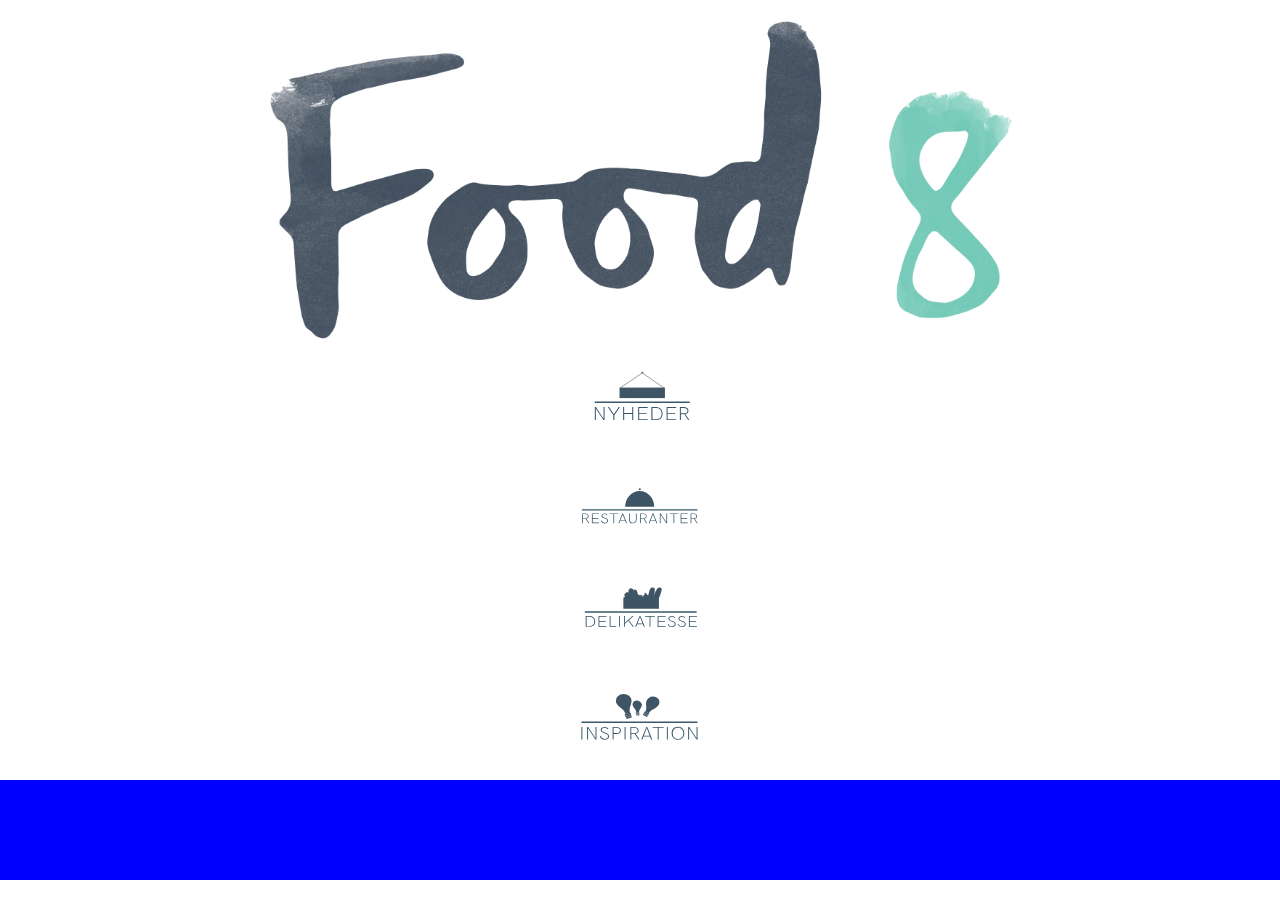
==== index.html @ 8dcc7336 "added header" ====
<!DOCTYPE html>
<html id="index" lang="da">

<head>
    <meta charset="utf-8">
    <meta name="viewport" content="width=device-width, initial-scale=1.0">
    <title>Food8 - Din digitale foodcourt</title>
    <link rel="stylesheet" href="style.css">
</head>

<body>
    <section id="splash">
        <div class="indexicon"><img src="images/logo/logo.png" alt="icon"></div>

        <nav id="navindex">

            <div id="button1" class="navbutton"><a href="nyheder.html">
            <img class="navicon" src="images/icon/icon_menu_nyheder.svg" alt="">
        </a></div>
            <div id="button2" class="navbutton"> <a href="restauranter.html">
            <img class="navicon" src="images/icon/icon_menu_restauranter.svg" alt="">
        </a></div>
            <div id="button3" class="navbutton"> <a href="delikatesser.html">
            <img class="navicon" src="images/icon/icon_menu_delikatesse.svg" alt="">
        </a></div>
            <div id="button4" class="navbutton"> <a href="inspirationer.html">
    <img class="navicon" src="images/icon/icon_menu_inspiration.svg" alt="">
</a></div>
        </nav>
    </section>

    <footer></footer>
    <script></script>
</body>


</html>
---- style.css ----
* {
    margin: 0;
    padding: 0;
}

/******* general******/

body {
    background-image: url(images/baggrund/baggrund_mobil_side.jpg);
    background-size: cover;
}

h2 {
    font-size: 1.2em;
    text-align: center;
    font-family: 'HKGrotesk';
}

p {
    font-family: 'HKGrotesk';
    font-size: 0.9em;
}


@font-face {
    font-family: HKGrotesk;
    src: url(HKGrotesk-Regular.woff2);
}

header {

    margin-top: 5vw;
    height: 150px;
    width: 100%;
    height: 150px;
    width: 100%;

}

.icon {
    width: auto;
    height: 5vw;

}


footer {
    height: 100px;
    width: 100%;
    background-color: blue;

}

/***** index *****/

.indexicon {
    text-align: center;

}

.indexicon img {
    height: 25vw;
    width: auto;
}

#splash {
    width: 100%;
    height: 100%;
    background-image: url(images/baggrund/baggrund_mobil_index.jpg);
    background-size: cover;
    padding-top: 20px;
    text-align: center;

}

#navindex {

    display: flex;
    flex-direction: column;
    align-items: center;
}

.navbutton {
    margin: 0;
    height: auto;
    width: 130px;

    margin: 20px;



}

.navbutton:hover {
    transform: scale(1.1, 1.1);
    transition: transform 0.1s;
}


.navicon {}

/****nyheder******/

.newscontainer {
    margin: 20px;
    background-color: aqua;
    padding: 30px;
}

article {
    padding: 10px;
    font-family: 'HKGrotesk';
}

article a {
    font-size: 0.9em;
    text-decoration: none;
    font-weight: 800;
    color: black;
}

article a:hover {
    font-size: 1em;
    text-decoration: none;
    font-weight: 800;
    transition: font-size 0.1s;

}

.newscontainerbg {
    margin: 10px;
    background-color: darkslategray;
    padding: 10px;
}

.big_img img {
    width: 100%;
}

.nyhed {
    padding: 0px;

}

.newsarticle {
    background-color: aliceblue;
}
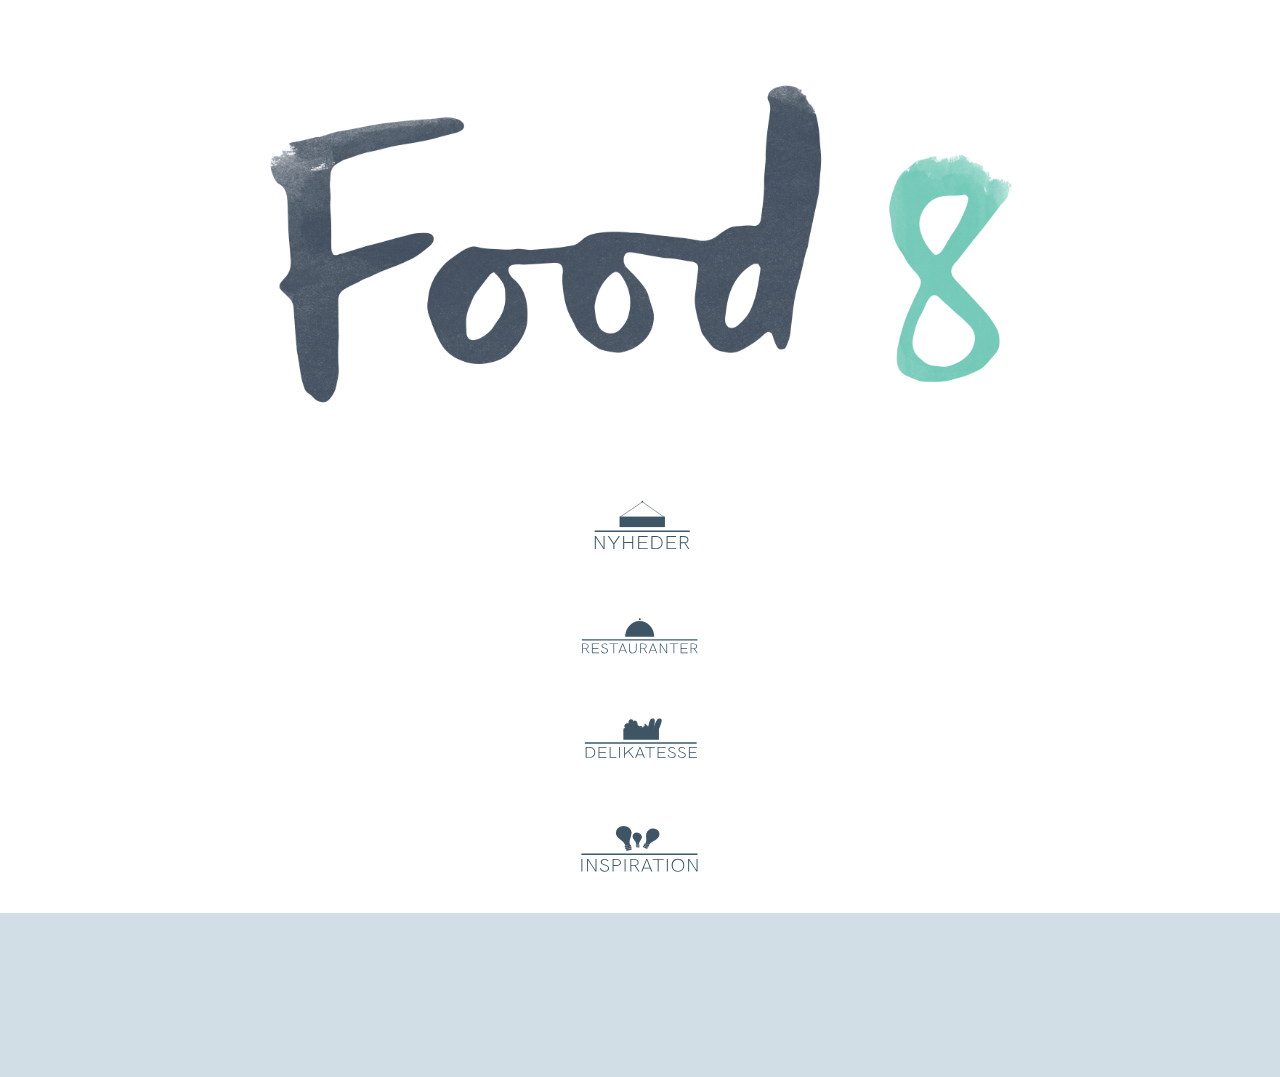
==== commit 5d90c2d6: "sameheader" ====
--- a/index.html
+++ b/index.html
@@ -10,7 +10,9 @@
 
 <body>
     <section id="splash">
-        <div class="indexicon"><img src="images/logo/logo.png" alt="icon"></div>
+        <header>
+            <div class="indexicon"><a href="index.html"><img src="images/logo/logo.png" alt="icon"></a></div>
+        </header>
 
         <nav id="navindex">
 
--- a/style.css
+++ b/style.css
@@ -8,6 +8,7 @@
 body {
     background-image: url(images/baggrund/baggrund_mobil_side.jpg);
     background-size: cover;
+    font-family: 'HKGrotesk';
 }
 
 h2 {
@@ -28,11 +29,8 @@
 }
 
 header {
-
     margin-top: 5vw;
-    height: 150px;
-    width: 100%;
-    height: 150px;
+    margin-bottom: 5vw;
     width: 100%;
 
 }
@@ -45,10 +43,48 @@
 
 
 footer {
-    height: 100px;
+    height: 164px;
     width: 100%;
     background-color: blue;
-
+    background-color: rgba(177, 199, 211, 0.59);
+    color: #475665;
+    text-align: center;
+
+}
+
+footer p {
+
+    font-size: 0.5em;
+}
+
+.footercontent {
+    padding: 5px;
+    display: block;
+    opacity: 1;
+    text-align: center;
+    font-size: 1.2em;
+    font-weight: 600;
+
+}
+
+.footericon {
+
+    height: 30px;
+    width: auto;
+
+}
+
+.stroem {
+    height: 30px;
+}
+
+.footercontact {
+    display: flex;
+    justify-content: flex-end
+}
+
+.footercontact img {
+    height: 40px;
 }
 
 /***** index *****/
@@ -82,11 +118,16 @@
 
 .navbutton {
     margin: 0;
+    height: 50px;
+    width: 50px;
+
+    margin: 20px;
+
+    border-radius: 50%;
     height: auto;
     width: 130px;
 
     margin: 20px;
-
 
 
 }
@@ -103,7 +144,7 @@
 
 .newscontainer {
     margin: 20px;
-    background-color: aqua;
+    background-color: rgb(98, 127, 140);
     padding: 30px;
 }
 
@@ -127,10 +168,11 @@
 
 }
 
-.newscontainerbg {
+#newscontainerbg {
     margin: 10px;
-    background-color: darkslategray;
-    padding: 10px;
+    background-color: rgba(057, 087, 097, 0.9);
+    padding: 5px;
+    box-shadow: 1px 5px 8px rgba(0, 0, 0, 0.75);
 }
 
 .big_img img {
@@ -144,4 +186,24 @@
 
 .newsarticle {
     background-color: aliceblue;
-}
+
+}
+
+
+/*restauranter*/
+
+#rescontainerbg {
+    margin: 10px;
+    background-color: rgba(057, 087, 097, 0.9);
+    padding: 5px;
+    box-shadow: 1px 5px 8px rgba(0, 0, 0, 0.75);
+}
+
+
+.rescontainer {
+    margin: 25px;
+    background-position: center;
+    padding: 20px;
+    height: 200px;
+    background-repeat: no-repeat;
+}
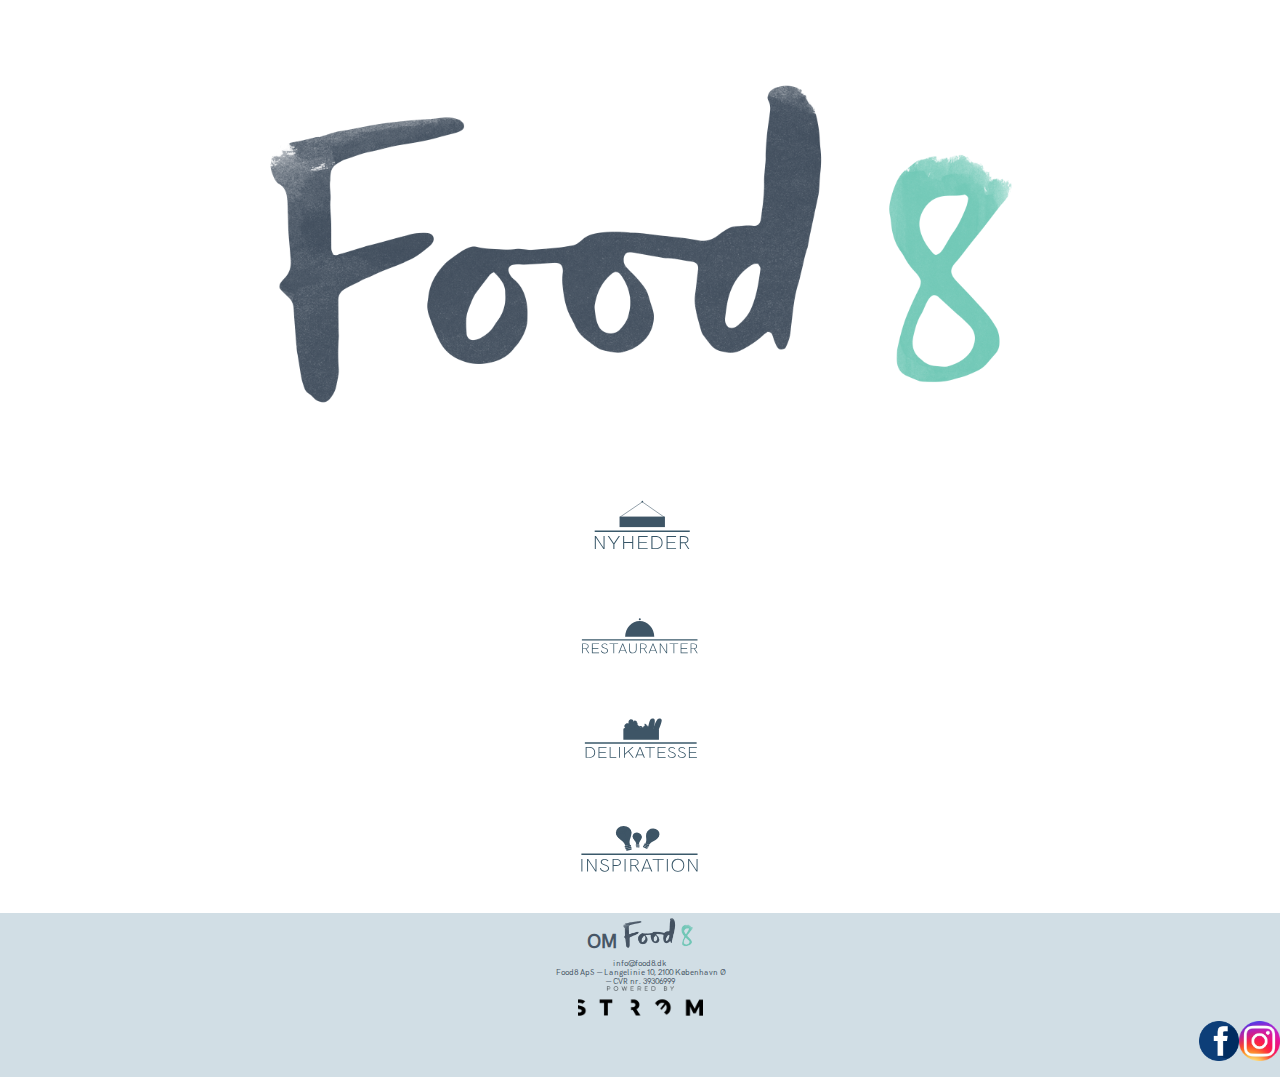
==== commit 9fd5d262: "footerindex" ====
--- a/index.html
+++ b/index.html
@@ -31,7 +31,17 @@
         </nav>
     </section>
 
-    <footer></footer>
+    <footer>
+        <div class="footercontent"> OM <img src="images/logo/logo.png" class="footericon" alt=""></div>
+
+
+        <p>
+            info@food8.dk<br> Food8 ApS — Langelinie 10, 2100 København Ø<br> — CVR nr. 39306999<br></p>
+        <img src="images/logo/stroem_logo.png" alt="stroem" class="stroem">
+        <div class="footercontact">
+            <a href="https://www.facebook.com/food8dk/"><img src="images/icon/facebook.png" alt="facelogo"></a>
+            <a href="https://www.instagram.com/food8dk/"><img src="images/icon/instagram-colourful-icon.png" alt="instalogo"></a></div>
+    </footer>
     <script></script>
 </body>
 
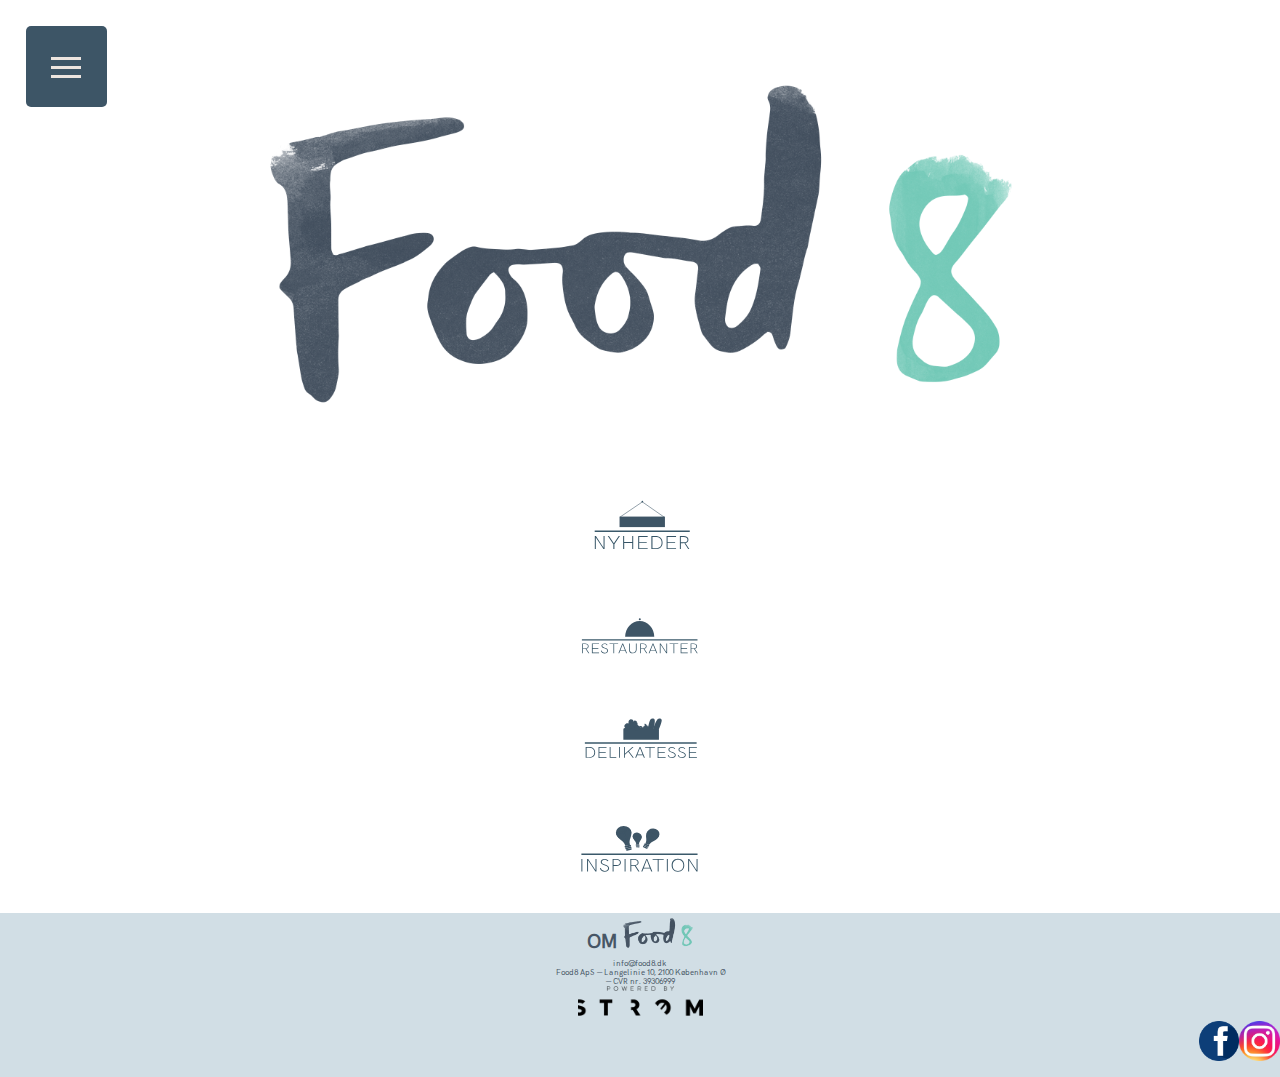
==== commit 425b6e59: "burger JS and css + buttonfix" ====
--- a/index.html
+++ b/index.html
@@ -9,9 +9,27 @@
 </head>
 
 <body>
+    <div class="accordion">
+        <div class="bar1"></div>
+        <div class="bar2"></div>
+        <div class="bar3"></div>
+    </div>
+
+
+    <nav id="normalMenu">
+        <div class="MenuBackdrop"> </div>
+        <div class="buttons">
+            <a href="nyheder.html"><button class="buttonnews">Nyheder</button></a>
+            <a href="restauranter.html"><button class="buttonres">Restauranter</button></a>
+            <a href="delikatesser.html"><button class="buttondeli">Delikatesser</button></a>
+            <a href="inspirationer.html"><button class="buttoninsp">Inspiration</button></a>
+
+        </div>
+    </nav>
     <section id="splash">
         <header>
             <div class="indexicon"><a href="index.html"><img src="images/logo/logo.png" alt="icon"></a></div>
+
         </header>
 
         <nav id="navindex">
@@ -42,7 +60,21 @@
             <a href="https://www.facebook.com/food8dk/"><img src="images/icon/facebook.png" alt="facelogo"></a>
             <a href="https://www.instagram.com/food8dk/"><img src="images/icon/instagram-colourful-icon.png" alt="instalogo"></a></div>
     </footer>
-    <script></script>
+    <script>
+        let acc = document.getElementsByClassName("accordion");
+        var i;
+        for (i = 0; i < acc.length; i++) {
+            acc[i].addEventListener("click", function() {
+                this.classList.toggle("active");
+                let panel = this.nextElementSibling;
+                if (panel.style.display === "inline-block") {
+                    panel.style.display = "none";
+                } else {
+                    panel.style.display = "inline-block";
+                }
+            });
+        }
+    </script>
 </body>
 
 
--- a/style.css
+++ b/style.css
@@ -146,6 +146,7 @@
     margin: 20px;
     background-color: rgb(98, 127, 140);
     padding: 30px;
+    box-shadow: 1px 5px 8px rgba(0, 0, 0, 0.20);
 }
 
 article {
@@ -172,21 +173,57 @@
     margin: 10px;
     background-color: rgba(057, 087, 097, 0.9);
     padding: 5px;
-    box-shadow: 1px 5px 8px rgba(0, 0, 0, 0.75);
-}
+    box-shadow: 1px 5px 8px rgba(0, 0, 0, 0.20);
+}
+
 
 .big_img img {
     width: 100%;
 }
 
-.nyhed {
-    padding: 0px;
-
+.nyhed p {
+    margin: 10px;
+    margin-left: 5px;
+
+}
+
+nyhed a {
+    color: #475665;
+}
+
+.newscontainerbg
+/** enkelt nyhed **/
+
+    {
+    margin: 10px;
+    background-color: rgba(176, 203, 209, 0.9);
+    padding: 5px;
+    box-shadow: 1px 5px 8px rgba(0, 0, 0, 0.20);
+    color: #475665;
+    background-color: aliceblue
+}
+
+.newscontainerbg h2 {
+    text-align: left;
+    margin-top: 2vw;
 }
 
 .newsarticle {
     background-color: aliceblue;
 
+
+}
+
+.backbutton {
+    position: absolute;
+    top: 35vw;
+    left: 2vw;
+    background-image: url(images/nav_circles/back_button.png);
+    background-size: contain;
+    height: 50px;
+    width: 50px;
+    border-radius: 50px;
+    box-shadow: 1px 5px 8px rgba(0, 0, 0, 0.20);
 }
 
 
@@ -194,16 +231,198 @@
 
 #rescontainerbg {
     margin: 10px;
+    margin-top: 0;
+    margin-bottom: 0;
     background-color: rgba(057, 087, 097, 0.9);
     padding: 5px;
-    box-shadow: 1px 5px 8px rgba(0, 0, 0, 0.75);
+    box-shadow: 1px 5px 8px rgba(0, 0, 0, 0.20);
 }
 
 
 .rescontainer {
     margin: 25px;
     background-position: center;
-    padding: 20px;
+    padding: 30px;
     height: 200px;
     background-repeat: no-repeat;
-}
+
+
+}
+
+/****enkelt restaurant****/
+
+#menu {
+    text-align: center;
+    margin: 10px;
+    margin-top: 0;
+    margin-bottom: 0;
+    background-color: rgba(176, 203, 209, 0.59);
+    padding: 5px;
+    box-shadow: 1px 5px 8px rgba(0, 0, 0, 0.20);
+    color: #475665;
+}
+
+#menu img {
+    height: 50px;
+    text-align: center;
+}
+
+#contact {
+    margin: 10px;
+    padding: 2vw;
+    background-color: #EDE5DF;
+    box-shadow: 1px 5px 8px rgba(0, 0, 0, 0.20);
+
+}
+
+#description {
+
+    background-color: #EDE5DF;
+    box-shadow: 1px 5px 8px rgba(0, 0, 0, 0.20);
+    margin: 10px;
+    padding: 2vw;
+
+}
+
+#description h2 {
+    text-align: left;
+    font-size: 1em;
+}
+
+.alignnone {
+    padding: 2vw;
+    width: 35vw;
+    height: 50vw;
+
+
+}
+
+.maps {
+    display: flex;
+    align-items: center;
+    justify-content: center;
+    margin: 10px;
+    box-shadow: 1px 5px 8px rgba(0, 0, 0, 0.20);
+}
+
+.maps iframe {
+    position: inherit;
+    width: 90vw;
+    height: 300px;
+
+
+}
+
+.bigcontainer {
+    margin: 10px;
+    background-color: rgba(057, 087, 097, 0.9);
+    padding: 5px;
+    box-shadow: 1px 5px 8px rgba(0, 0, 0, 0.20);
+
+}
+
+
+.nyhedsbrev {
+    top: 80vh;
+    left: 75vw;
+    position: fixed;
+    z-index: 10;
+    width: 20vw;
+}
+
+h1 {
+    text-align: center;
+}
+
+
+/**** burgermenu ***/
+
+/*******tribar menu****/
+
+/*design*/
+
+.bar1,
+.bar2,
+.bar3 {
+    width: 30px;
+    height: 3px;
+    background-color: #EDE5DF;
+    margin: 6px 0;
+    transition: 0.4s;
+}
+
+.accordion {
+    text-align: center;
+    position: fixed;
+    top: 0;
+    left: 0;
+    display: block;
+    color: #444;
+    cursor: pointer;
+    margin: 2vw;
+    padding: 2vw;
+    background-color: #3d5566;
+    height: 30px;
+    width: 30px;
+    text-align: left;
+    border-radius: 5px;
+    outline: none;
+    transition: 0.4s;
+    z-index: 10;
+
+}
+
+.accordion:hover {
+    transform: scale(1.1, 1.1);
+}
+
+main {
+    position: relative;
+    z-index: 0;
+}
+
+/* Style the accordion panel. Note: hidden by default */
+
+#normalMenu {
+    position: fixed;
+    z-index: 7;
+    top: 0;
+    padding: 0;
+    background-color: #475665;
+    display: none;
+    overflow: hidden;
+    transition: 0.4s;
+    width: 100%;
+    border-top: 80px solid #2b3940;
+    box-shadow: 0 5px 20px black;
+
+
+}
+
+#normalMenu button {
+    text-decoration: none;
+    border: none;
+    z-index: 7;
+    border-bottom: 1px solid #2b3940;
+    display: block;
+    background-color: transparent;
+    padding: 4px;
+    width: 100%;
+    color: #EDE5DF;
+    font-family: 'HKGrotesk';
+    font-size: 2em;
+    cursor: pointer;
+}
+
+#normalMenu a {
+    text-decoration: none;
+}
+
+.MenuBackdrop {
+    position: fixed;
+    height: 100vh;
+    width: 100vw;
+    background-color: rgba(0, 0, 0, 0.5);
+    z-index: -1;
+
+}
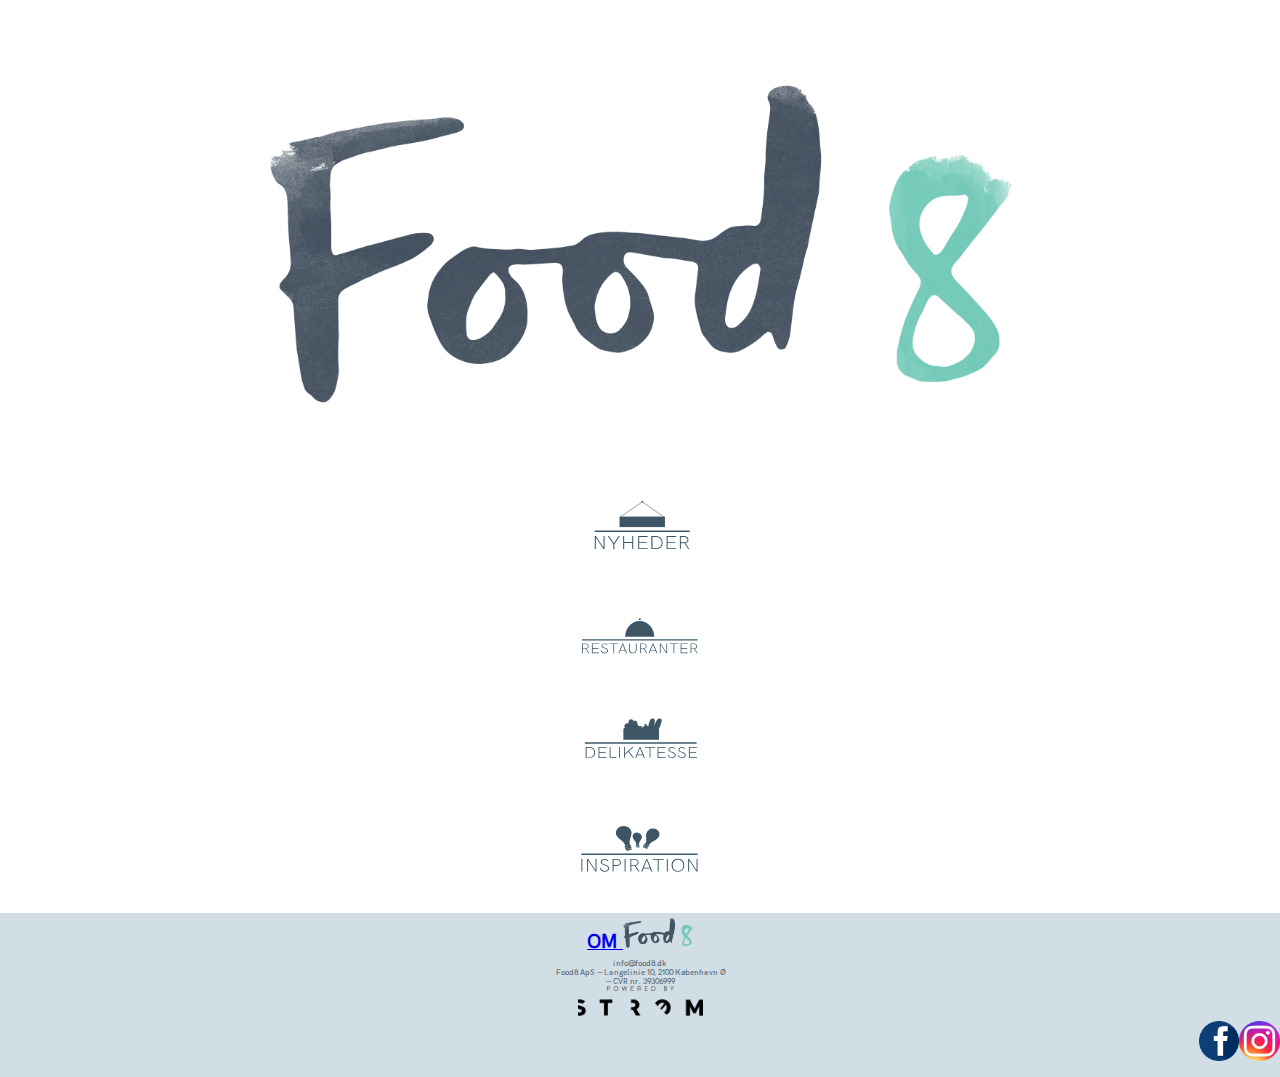
==== commit 2187bc77: "footer + om" ====
--- a/index.html
+++ b/index.html
@@ -2,79 +2,76 @@
 <html id="index" lang="da">
 
 <head>
-    <meta charset="utf-8">
-    <meta name="viewport" content="width=device-width, initial-scale=1.0">
-    <title>Food8 - Din digitale foodcourt</title>
-    <link rel="stylesheet" href="style.css">
+	<meta charset="utf-8">
+	<meta name="viewport" content="width=device-width, initial-scale=1.0">
+	<title>Food8 - Din digitale foodcourt</title>
+	<link rel="stylesheet" href="style.css">
 </head>
 
 <body>
-    <div class="accordion">
-        <div class="bar1"></div>
-        <div class="bar2"></div>
-        <div class="bar3"></div>
-    </div>
 
 
-    <nav id="normalMenu">
-        <div class="MenuBackdrop"> </div>
-        <div class="buttons">
-            <a href="nyheder.html"><button class="buttonnews">Nyheder</button></a>
-            <a href="restauranter.html"><button class="buttonres">Restauranter</button></a>
-            <a href="delikatesser.html"><button class="buttondeli">Delikatesser</button></a>
-            <a href="inspirationer.html"><button class="buttoninsp">Inspiration</button></a>
 
-        </div>
-    </nav>
-    <section id="splash">
-        <header>
-            <div class="indexicon"><a href="index.html"><img src="images/logo/logo.png" alt="icon"></a></div>
+	<nav id="normalMenu">
+		<div class="MenuBackdrop"> </div>
+		<div class="buttons">
+			<a href="nyheder.html"><button class="buttonnews">Nyheder</button></a>
+			<a href="restauranter.html"><button class="buttonres">Restauranter</button></a>
+			<a href="delikatesser.html"><button class="buttondeli">Delikatesser</button></a>
+			<a href="inspirationer.html"><button class="buttoninsp">Inspiration</button></a>
 
-        </header>
+		</div>
+	</nav>
+	<section id="splash">
+		<header>
+			<div class="indexicon"><a href="index.html"><img src="images/logo/logo.png" alt="icon"></a></div>
 
-        <nav id="navindex">
+		</header>
 
-            <div id="button1" class="navbutton"><a href="nyheder.html">
+		<nav id="navindex">
+
+			<div id="button1" class="navbutton"><a href="nyheder.html">
             <img class="navicon" src="images/icon/icon_menu_nyheder.svg" alt="">
         </a></div>
-            <div id="button2" class="navbutton"> <a href="restauranter.html">
+			<div id="button2" class="navbutton"> <a href="restauranter.html">
             <img class="navicon" src="images/icon/icon_menu_restauranter.svg" alt="">
         </a></div>
-            <div id="button3" class="navbutton"> <a href="delikatesser.html">
+			<div id="button3" class="navbutton"> <a href="delikatesser.html">
             <img class="navicon" src="images/icon/icon_menu_delikatesse.svg" alt="">
         </a></div>
-            <div id="button4" class="navbutton"> <a href="inspirationer.html">
+			<div id="button4" class="navbutton"> <a href="inspirationer.html">
     <img class="navicon" src="images/icon/icon_menu_inspiration.svg" alt="">
 </a></div>
-        </nav>
-    </section>
+		</nav>
+	</section>
 
-    <footer>
-        <div class="footercontent"> OM <img src="images/logo/logo.png" class="footericon" alt=""></div>
+	<footer>
+		<div class="footercontent"> <a href="om.html"> OM <img src="images/logo/logo.png" class="footericon" alt="">  </a></div>
 
 
-        <p>
-            info@food8.dk<br> Food8 ApS — Langelinie 10, 2100 København Ø<br> — CVR nr. 39306999<br></p>
-        <img src="images/logo/stroem_logo.png" alt="stroem" class="stroem">
-        <div class="footercontact">
-            <a href="https://www.facebook.com/food8dk/"><img src="images/icon/facebook.png" alt="facelogo"></a>
-            <a href="https://www.instagram.com/food8dk/"><img src="images/icon/instagram-colourful-icon.png" alt="instalogo"></a></div>
-    </footer>
-    <script>
-        let acc = document.getElementsByClassName("accordion");
-        var i;
-        for (i = 0; i < acc.length; i++) {
-            acc[i].addEventListener("click", function() {
-                this.classList.toggle("active");
-                let panel = this.nextElementSibling;
-                if (panel.style.display === "inline-block") {
-                    panel.style.display = "none";
-                } else {
-                    panel.style.display = "inline-block";
-                }
-            });
-        }
-    </script>
+		<p>
+			info@food8.dk<br> Food8 ApS — Langelinie 10, 2100 København Ø<br> — CVR nr. 39306999<br></p>
+		<img src="images/logo/stroem_logo.png" alt="stroem" class="stroem">
+		<div class="footercontact">
+			<a href="https://www.facebook.com/food8dk/"><img src="images/icon/facebook.png" alt="facelogo"></a>
+			<a href="https://www.instagram.com/food8dk/"><img src="images/icon/instagram-colourful-icon.png" alt="instalogo"></a></div>
+	</footer>
+	<script>
+		let acc = document.getElementsByClassName("accordion");
+		var i;
+		for (i = 0; i < acc.length; i++) {
+			acc[i].addEventListener("click", function() {
+				this.classList.toggle("active");
+				let panel = this.nextElementSibling;
+				if (panel.style.display === "inline-block") {
+					panel.style.display = "none";
+				} else {
+					panel.style.display = "inline-block";
+				}
+			});
+		}
+
+	</script>
 </body>
 
 
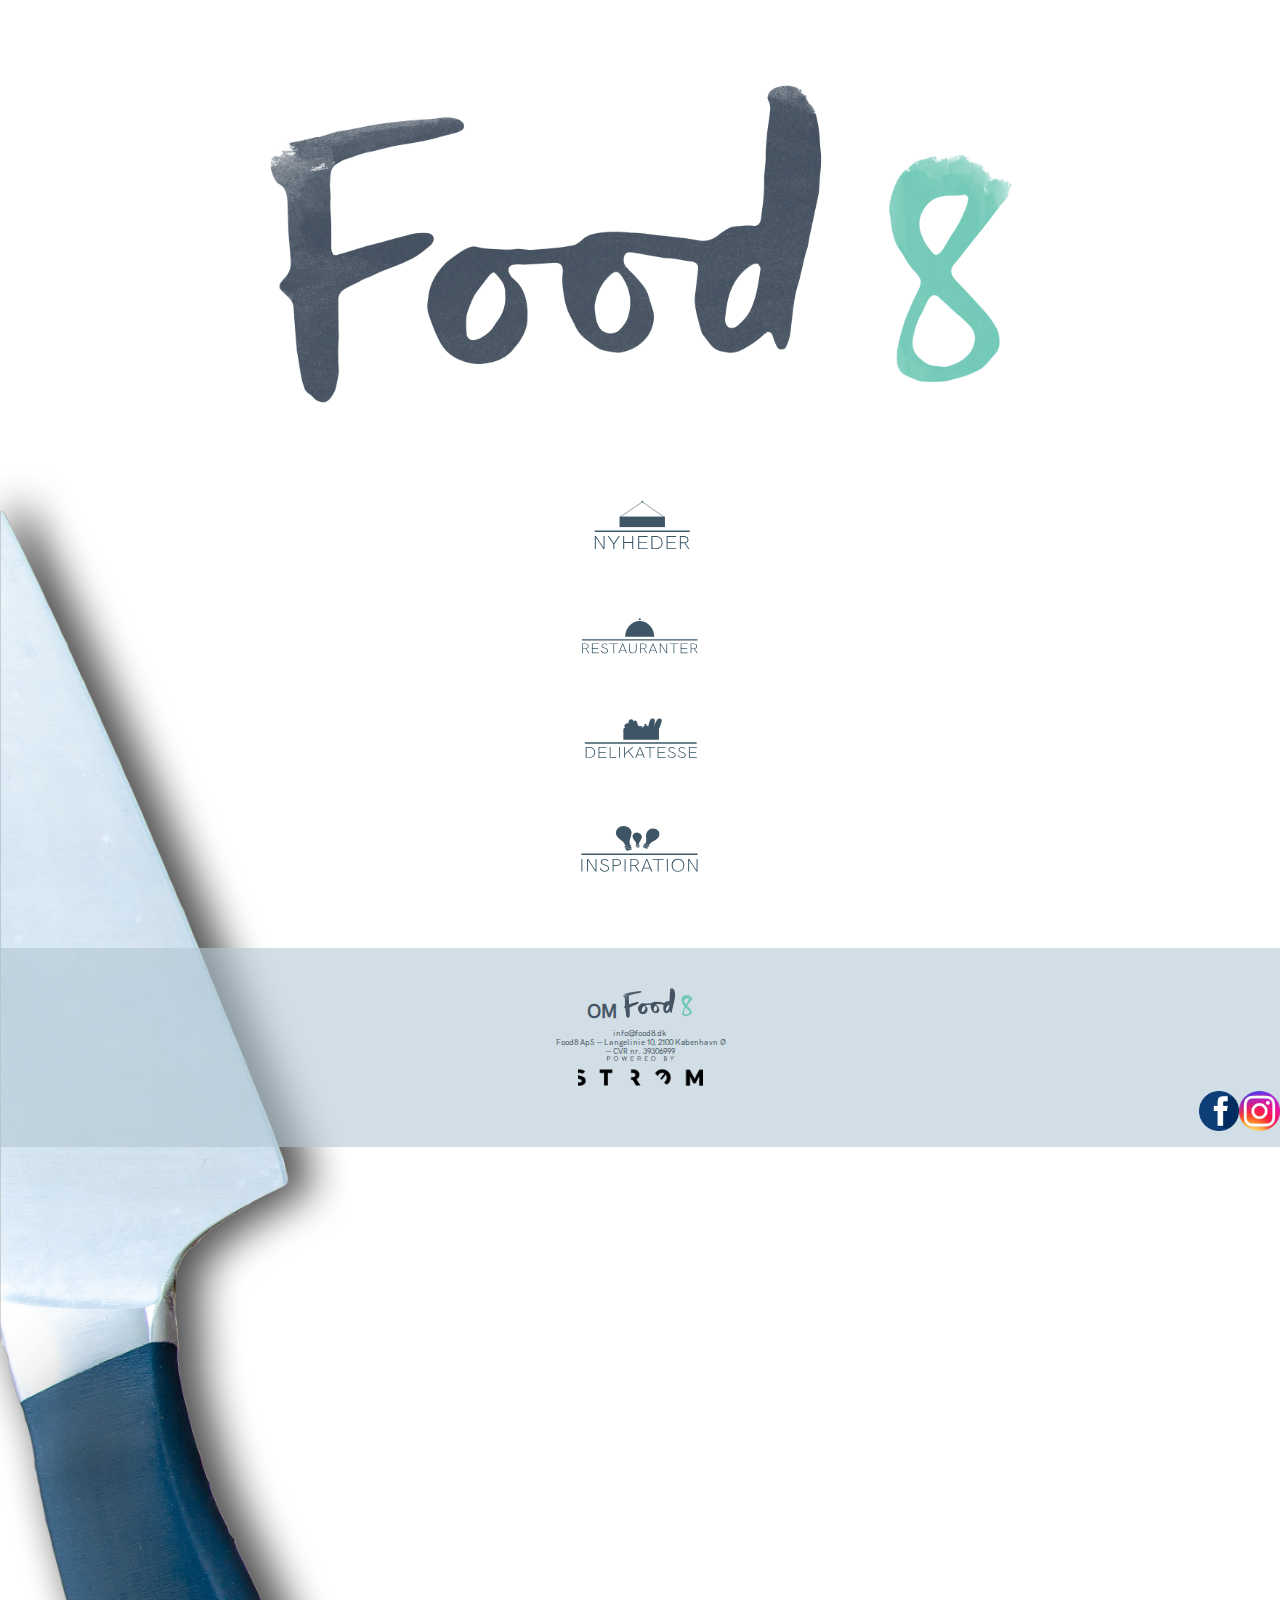
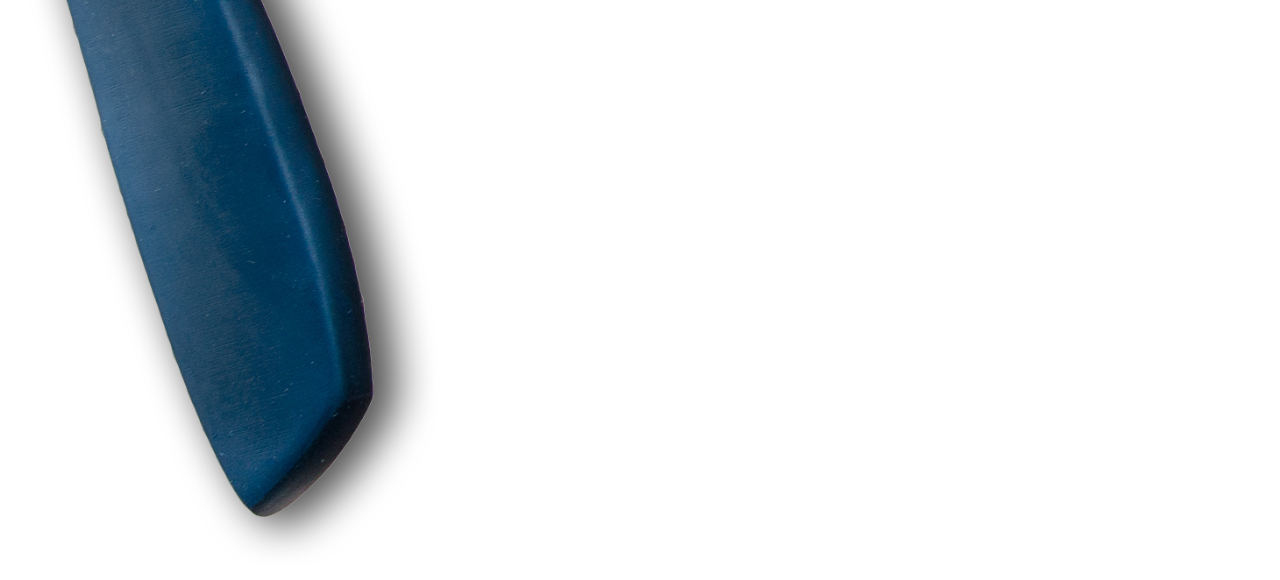
==== commit 2898eaed: "kniv" ====
--- a/index.html
+++ b/index.html
@@ -9,7 +9,7 @@
 </head>
 
 <body>
-
+<img class="kniv" src="images/baggrund/kniv.png">
 
 
 	<nav id="normalMenu">
@@ -23,6 +23,7 @@
 		</div>
 	</nav>
 	<section id="splash">
+
 		<header>
 			<div class="indexicon"><a href="index.html"><img src="images/logo/logo.png" alt="icon"></a></div>
 
@@ -43,6 +44,7 @@
     <img class="navicon" src="images/icon/icon_menu_inspiration.svg" alt="">
 </a></div>
 		</nav>
+
 	</section>
 
 	<footer>
@@ -56,6 +58,7 @@
 			<a href="https://www.facebook.com/food8dk/"><img src="images/icon/facebook.png" alt="facelogo"></a>
 			<a href="https://www.instagram.com/food8dk/"><img src="images/icon/instagram-colourful-icon.png" alt="instalogo"></a></div>
 	</footer>
+
 	<script>
 		let acc = document.getElementsByClassName("accordion");
 		var i;
--- a/style.css
+++ b/style.css
@@ -41,6 +41,13 @@
 
 }
 
+.kniv {
+    width: 40%;
+    position: absolute;
+    z-index:-1;
+    top: 31vw;
+}
+
 
 footer {
     height: 164px;
@@ -49,6 +56,8 @@
     background-color: rgba(177, 199, 211, 0.59);
     color: #475665;
     text-align: center;
+    padding-top: 35px;
+    margin-top: 35px;
 
 }
 
@@ -65,6 +74,11 @@
     font-size: 1.2em;
     font-weight: 600;
 
+}
+
+.footercontent a {
+    text-decoration: none;
+    color: #475665;
 }
 
 .footericon {
@@ -102,7 +116,7 @@
 #splash {
     width: 100%;
     height: 100%;
-    background-image: url(images/baggrund/baggrund_mobil_index.jpg);
+    background-image:;
     background-size: cover;
     padding-top: 20px;
     text-align: center;
@@ -426,3 +440,21 @@
     z-index: -1;
 
 }
+
+
+/*** book bord ***/
+
+#bord {
+    background-color: #475665;
+    width: 50vw;
+}
+
+input {
+    margin-left: 2vw;
+    margin-top: 1vw;
+}
+
+.bord {
+    margin: 2vw;
+    color: #ffffff;
+}
